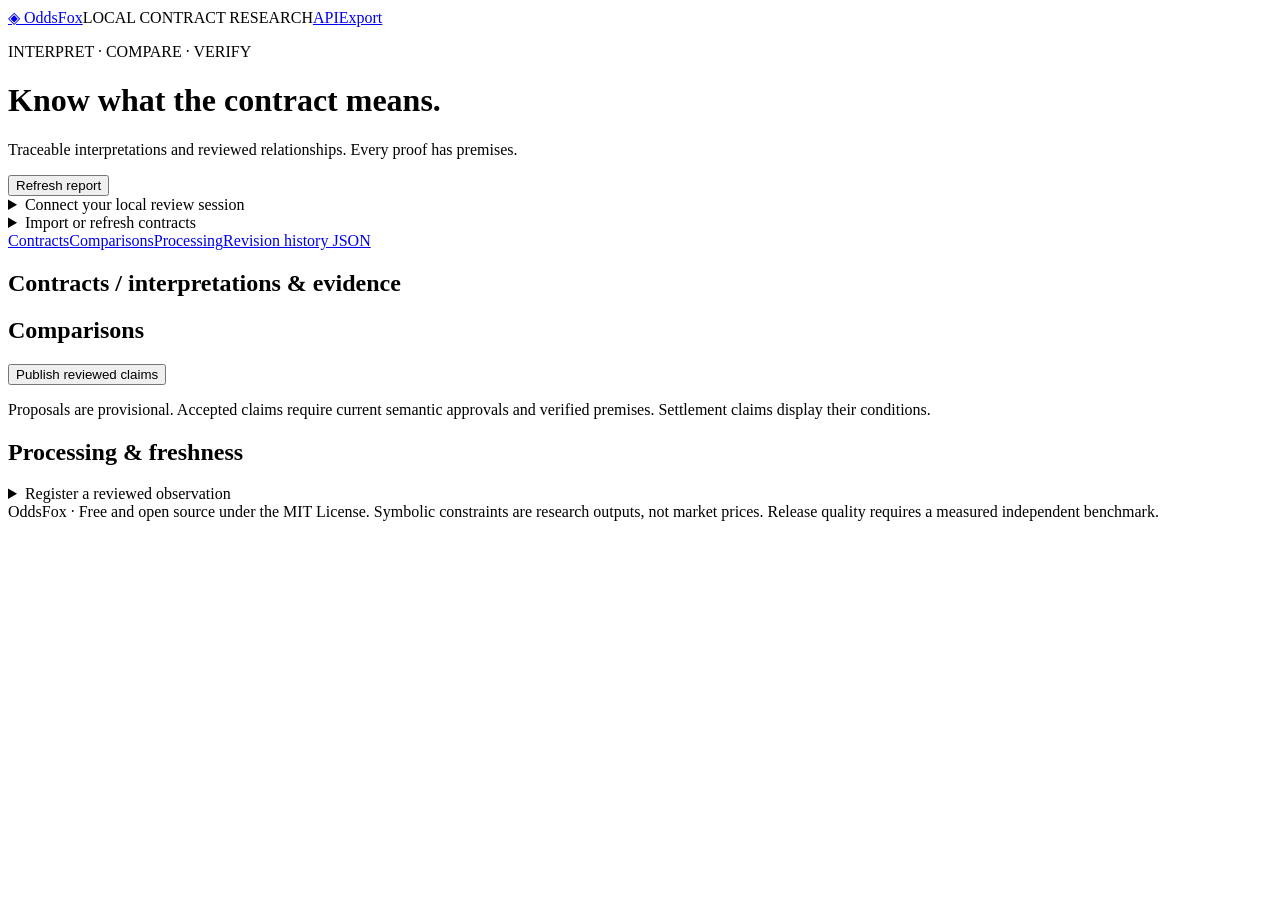
==== src/oddsfox/static/index.html @ d6b0ddec "Implement OddsFox V1 local contract compiler and verifier" ====
<!doctype html>
<html lang="en"><head><meta charset="utf-8"><meta name="viewport" content="width=device-width,initial-scale=1">
<title>OddsFox · Contract research</title><link rel="stylesheet" href="/assets/style.css"><script src="/assets/app.js" defer></script></head>
<body><header><a class="brand" href="/">◈ OddsFox</a><span>LOCAL CONTRACT RESEARCH</span><a href="/openapi.json">API</a><a href="/api/export" download="oddsfox-export.json">Export</a></header>
<main><div class="intro"><div><p class="eyebrow">INTERPRET · COMPARE · VERIFY</p><h1>Know what the contract means.</h1><p class="muted">Traceable interpretations and reviewed relationships. Every proof has premises.</p></div><button id="refresh">Refresh report</button></div>
<div id="notice" role="status" aria-live="polite"></div><section class="metrics" id="metrics"></section>
<details class="panel"><summary>Connect your local review session</summary><p>Paste the session token printed by <code>oddsfox serve</code>. It stays in this tab’s memory. A token authorizes changes; reading never approves a result.</p><label>Session token <input id="token" type="password" autocomplete="off"></label><label>Reviewer name <input id="reviewer" autocomplete="name"></label></details>
<details class="panel"><summary>Import or refresh contracts</summary><p>Choose up to 250 native market IDs. Network capture preserves available rules and flags referenced material for review.</p><label>Venue <select id="venue"><option value="polymarket">Polymarket</option><option value="kalshi">Kalshi</option></select></label><label>Native IDs, separated by commas <input id="ids" placeholder="123456, 123457"></label><button id="capture">Capture contracts</button><hr><label>Or paste an exact captured market JSON payload <textarea id="payload" rows="5"></textarea></label><button id="import">Import captured payload</button></details>
<nav class="tabs" aria-label="Report sections"><a href="#contracts">Contracts</a><a href="#comparisons">Comparisons</a><a href="#activity">Processing</a><a href="/api/export?history=true">Revision history JSON</a></nav>
<section id="contracts"><h2>Contracts <span class="muted">/ interpretations & evidence</span></h2><div id="contract-list"></div></section>
<section id="comparisons"><div class="section-title"><h2>Comparisons</h2><button id="publish">Publish reviewed claims</button></div><p class="muted">Proposals are provisional. Accepted claims require current semantic approvals and verified premises. Settlement claims display their conditions.</p><div id="comparison-list"></div></section>
<section id="activity"><h2>Processing & freshness</h2><div id="activity-list"></div></section>
<details class="panel"><summary>Register a reviewed observation</summary><p>An exact registry definition fixes the source, time, unit, measurement method and revision policy. Paste an Observation object with both canonical identity fields set to null.</p><label>Stable observation name <input id="registry-name"></label><label>Observation JSON <textarea id="registry-json" rows="8"></textarea></label><label>Review rationale <input id="registry-rationale"></label><button id="register">Record reviewed definition</button></details>
<footer>OddsFox · Free and open source under the MIT License. Symbolic constraints are research outputs, not market prices. Release quality requires a measured independent benchmark.</footer></main></body></html>
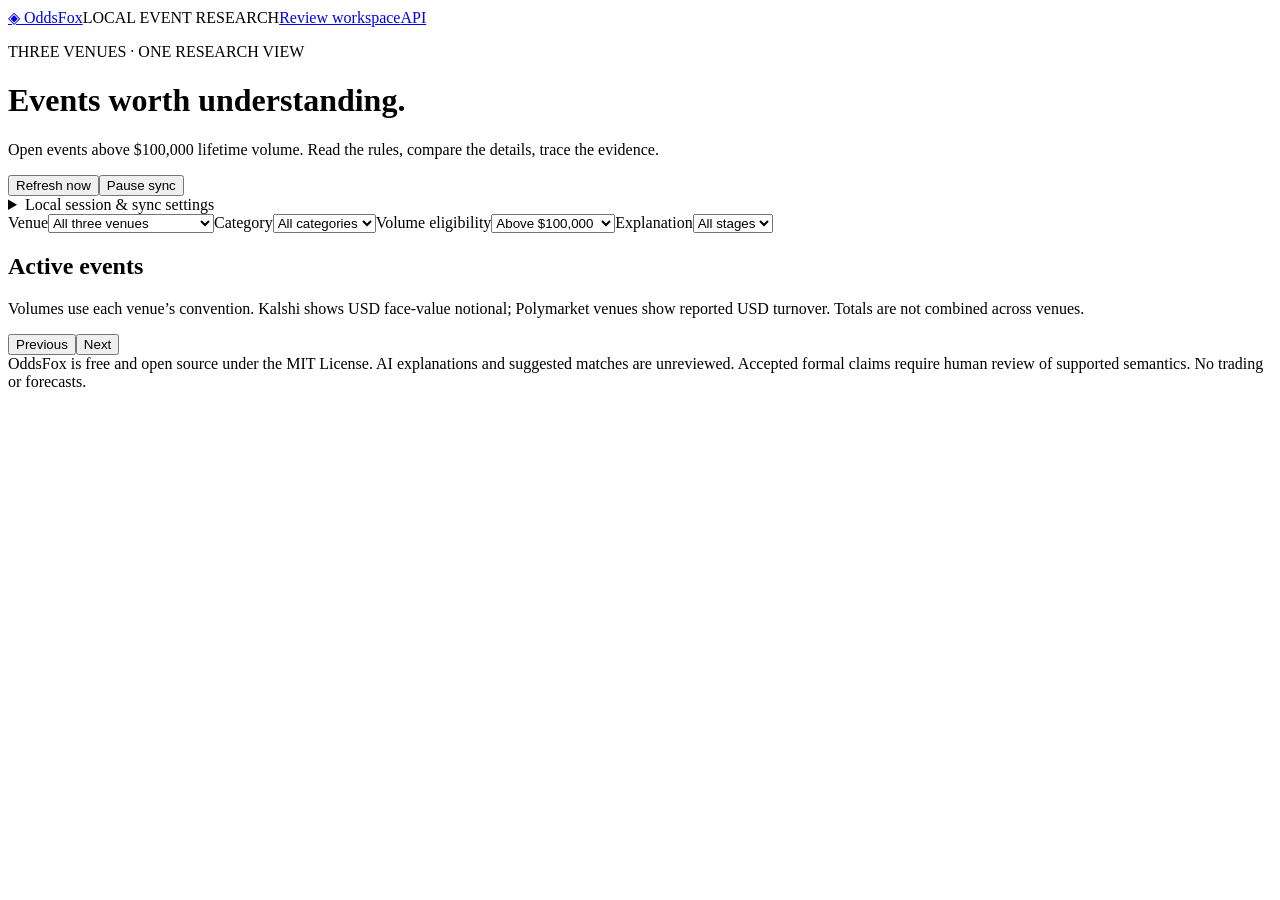
==== commit 0299a38b: "feat: discover and explain active events across three venues" ====
--- a/src/oddsfox/static/index.html
+++ b/src/oddsfox/static/index.html
@@ -1,14 +1,12 @@
 <!doctype html>
-<html lang="en"><head><meta charset="utf-8"><meta name="viewport" content="width=device-width,initial-scale=1">
-<title>OddsFox · Contract research</title><link rel="stylesheet" href="/assets/style.css"><script src="/assets/app.js" defer></script></head>
-<body><header><a class="brand" href="/">◈ OddsFox</a><span>LOCAL CONTRACT RESEARCH</span><a href="/openapi.json">API</a><a href="/api/export" download="oddsfox-export.json">Export</a></header>
-<main><div class="intro"><div><p class="eyebrow">INTERPRET · COMPARE · VERIFY</p><h1>Know what the contract means.</h1><p class="muted">Traceable interpretations and reviewed relationships. Every proof has premises.</p></div><button id="refresh">Refresh report</button></div>
-<div id="notice" role="status" aria-live="polite"></div><section class="metrics" id="metrics"></section>
-<details class="panel"><summary>Connect your local review session</summary><p>Paste the session token printed by <code>oddsfox serve</code>. It stays in this tab’s memory. A token authorizes changes; reading never approves a result.</p><label>Session token <input id="token" type="password" autocomplete="off"></label><label>Reviewer name <input id="reviewer" autocomplete="name"></label></details>
-<details class="panel"><summary>Import or refresh contracts</summary><p>Choose up to 250 native market IDs. Network capture preserves available rules and flags referenced material for review.</p><label>Venue <select id="venue"><option value="polymarket">Polymarket</option><option value="kalshi">Kalshi</option></select></label><label>Native IDs, separated by commas <input id="ids" placeholder="123456, 123457"></label><button id="capture">Capture contracts</button><hr><label>Or paste an exact captured market JSON payload <textarea id="payload" rows="5"></textarea></label><button id="import">Import captured payload</button></details>
-<nav class="tabs" aria-label="Report sections"><a href="#contracts">Contracts</a><a href="#comparisons">Comparisons</a><a href="#activity">Processing</a><a href="/api/export?history=true">Revision history JSON</a></nav>
-<section id="contracts"><h2>Contracts <span class="muted">/ interpretations & evidence</span></h2><div id="contract-list"></div></section>
-<section id="comparisons"><div class="section-title"><h2>Comparisons</h2><button id="publish">Publish reviewed claims</button></div><p class="muted">Proposals are provisional. Accepted claims require current semantic approvals and verified premises. Settlement claims display their conditions.</p><div id="comparison-list"></div></section>
-<section id="activity"><h2>Processing & freshness</h2><div id="activity-list"></div></section>
-<details class="panel"><summary>Register a reviewed observation</summary><p>An exact registry definition fixes the source, time, unit, measurement method and revision policy. Paste an Observation object with both canonical identity fields set to null.</p><label>Stable observation name <input id="registry-name"></label><label>Observation JSON <textarea id="registry-json" rows="8"></textarea></label><label>Review rationale <input id="registry-rationale"></label><button id="register">Record reviewed definition</button></details>
-<footer>OddsFox · Free and open source under the MIT License. Symbolic constraints are research outputs, not market prices. Release quality requires a measured independent benchmark.</footer></main></body></html>
+<html lang="en"><head><meta charset="utf-8"><meta name="viewport" content="width=device-width,initial-scale=1"><title>OddsFox · Events worth understanding</title><link rel="stylesheet" href="/assets/style.css"><script src="/assets/events.js" defer></script></head>
+<body><header><a class="brand" href="/">◈ OddsFox</a><span>LOCAL EVENT RESEARCH</span><a href="/research">Review workspace</a><a href="/openapi.json">API</a></header>
+<main><div class="intro"><div><p class="eyebrow">THREE VENUES · ONE RESEARCH VIEW</p><h1>Events worth understanding.</h1><p class="muted">Open events above $100,000 lifetime volume. Read the rules, compare the details, trace the evidence.</p></div><div class="actions"><button id="sync">Refresh now</button><button id="pause">Pause sync</button></div></div>
+<div id="notice" role="status" aria-live="polite"></div>
+<section class="metrics" id="metrics" aria-label="Discovery coverage"></section>
+<div id="model-status" class="panel"></div>
+<details class="panel"><summary>Local session & sync settings</summary><p>Discovery runs on startup and every 15 minutes while this app runs. Explanations run locally as capacity permits. Paste the token printed by the server to control sync or review contracts.</p><label>Session token <input id="token" type="password" autocomplete="off"></label><div id="sync-status"></div></details>
+<section class="panel filters" aria-label="Filter events"><label>Venue<select id="filter-venue"><option value="">All three venues</option><option value="kalshi">Kalshi</option><option value="polymarket">Polymarket International</option><option value="polymarket_us">Polymarket US</option></select></label><label>Category<select id="filter-category"><option value="">All categories</option></select></label><label>Volume eligibility<select id="filter-qualification"><option value="qualified">Above $100,000</option><option value="unknown">Volume unknown</option><option value="below_threshold">Below threshold</option></select></label><label>Explanation<select id="filter-analysis"><option value="">All stages</option><option value="ready">Available</option><option value="pending">Pending</option></select></label></section>
+<section aria-labelledby="events-heading"><div class="section-title"><h2 id="events-heading">Active events</h2><span id="page-label" class="muted"></span></div><p class="small muted">Volumes use each venue’s convention. Kalshi shows USD face-value notional; Polymarket venues show reported USD turnover. Totals are not combined across venues.</p><div id="event-list" class="event-grid"></div><div class="actions pagination"><button id="previous">Previous</button><button id="next">Next</button></div></section>
+<section id="event-detail" class="panel" hidden aria-label="Event details" tabindex="-1"></section>
+<footer>OddsFox is free and open source under the MIT License. AI explanations and suggested matches are unreviewed. Accepted formal claims require human review of supported semantics. No trading or forecasts.</footer></main></body></html>
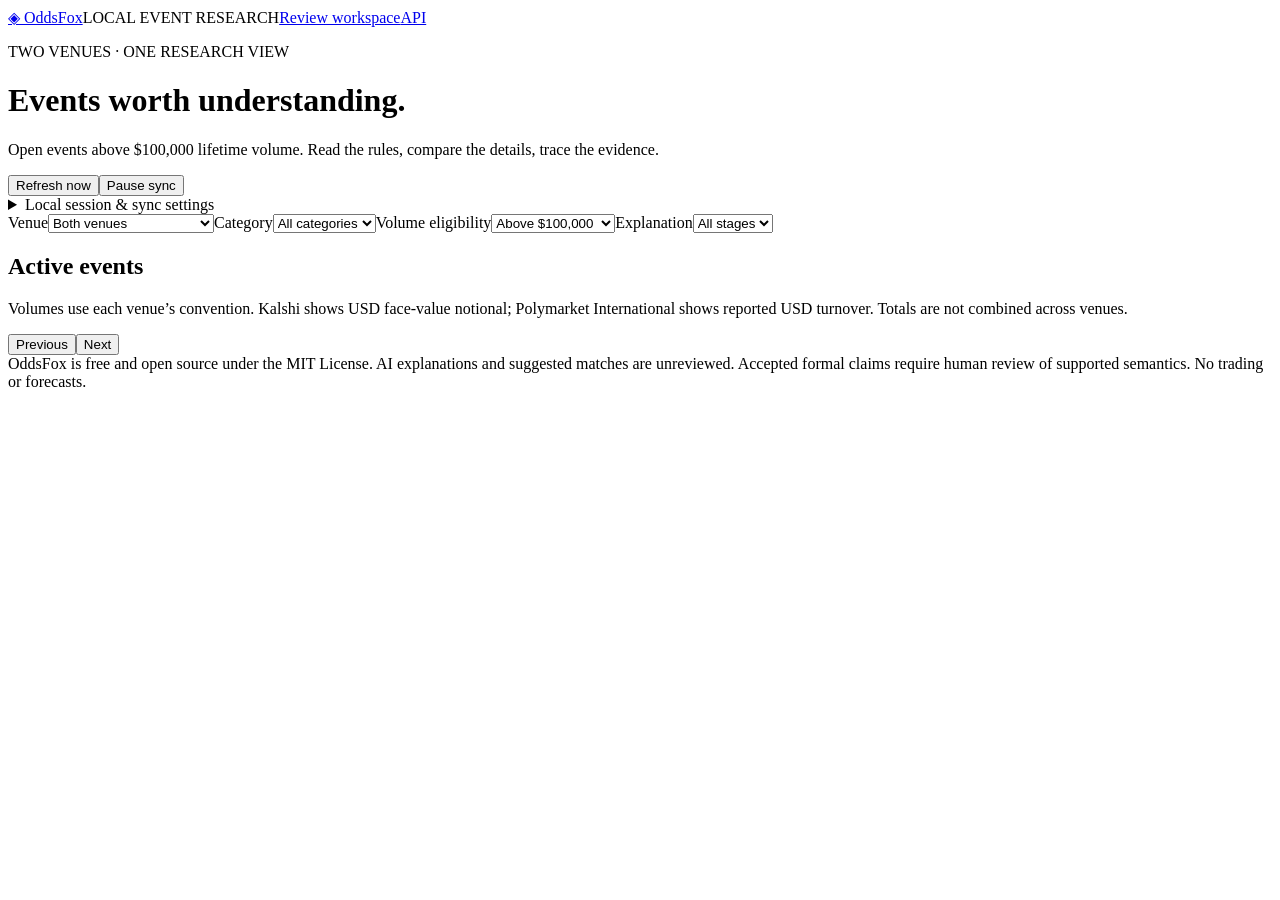
==== commit 5777dcee: "feat: remove Polymarket US with backup-backed data migration" ====
--- a/src/oddsfox/static/index.html
+++ b/src/oddsfox/static/index.html
@@ -1,12 +1,12 @@
 <!doctype html>
 <html lang="en"><head><meta charset="utf-8"><meta name="viewport" content="width=device-width,initial-scale=1"><title>OddsFox · Events worth understanding</title><link rel="stylesheet" href="/assets/style.css"><script src="/assets/events.js" defer></script></head>
 <body><header><a class="brand" href="/">◈ OddsFox</a><span>LOCAL EVENT RESEARCH</span><a href="/research">Review workspace</a><a href="/openapi.json">API</a></header>
-<main><div class="intro"><div><p class="eyebrow">THREE VENUES · ONE RESEARCH VIEW</p><h1>Events worth understanding.</h1><p class="muted">Open events above $100,000 lifetime volume. Read the rules, compare the details, trace the evidence.</p></div><div class="actions"><button id="sync">Refresh now</button><button id="pause">Pause sync</button></div></div>
+<main><div class="intro"><div><p class="eyebrow">TWO VENUES · ONE RESEARCH VIEW</p><h1>Events worth understanding.</h1><p class="muted">Open events above $100,000 lifetime volume. Read the rules, compare the details, trace the evidence.</p></div><div class="actions"><button id="sync">Refresh now</button><button id="pause">Pause sync</button></div></div>
 <div id="notice" role="status" aria-live="polite"></div>
 <section class="metrics" id="metrics" aria-label="Discovery coverage"></section>
 <div id="model-status" class="panel"></div>
 <details class="panel"><summary>Local session & sync settings</summary><p>Discovery runs on startup and every 15 minutes while this app runs. Explanations run locally as capacity permits. Paste the token printed by the server to control sync or review contracts.</p><label>Session token <input id="token" type="password" autocomplete="off"></label><div id="sync-status"></div></details>
-<section class="panel filters" aria-label="Filter events"><label>Venue<select id="filter-venue"><option value="">All three venues</option><option value="kalshi">Kalshi</option><option value="polymarket">Polymarket International</option><option value="polymarket_us">Polymarket US</option></select></label><label>Category<select id="filter-category"><option value="">All categories</option></select></label><label>Volume eligibility<select id="filter-qualification"><option value="qualified">Above $100,000</option><option value="unknown">Volume unknown</option><option value="below_threshold">Below threshold</option></select></label><label>Explanation<select id="filter-analysis"><option value="">All stages</option><option value="ready">Available</option><option value="pending">Pending</option></select></label></section>
-<section aria-labelledby="events-heading"><div class="section-title"><h2 id="events-heading">Active events</h2><span id="page-label" class="muted"></span></div><p class="small muted">Volumes use each venue’s convention. Kalshi shows USD face-value notional; Polymarket venues show reported USD turnover. Totals are not combined across venues.</p><div id="event-list" class="event-grid"></div><div class="actions pagination"><button id="previous">Previous</button><button id="next">Next</button></div></section>
+<section class="panel filters" aria-label="Filter events"><label>Venue<select id="filter-venue"><option value="">Both venues</option><option value="kalshi">Kalshi</option><option value="polymarket">Polymarket International</option></select></label><label>Category<select id="filter-category"><option value="">All categories</option></select></label><label>Volume eligibility<select id="filter-qualification"><option value="qualified">Above $100,000</option><option value="unknown">Volume unknown</option><option value="below_threshold">Below threshold</option></select></label><label>Explanation<select id="filter-analysis"><option value="">All stages</option><option value="ready">Available</option><option value="pending">Pending</option></select></label></section>
+<section aria-labelledby="events-heading"><div class="section-title"><h2 id="events-heading">Active events</h2><span id="page-label" class="muted"></span></div><p class="small muted">Volumes use each venue’s convention. Kalshi shows USD face-value notional; Polymarket International shows reported USD turnover. Totals are not combined across venues.</p><div id="event-list" class="event-grid"></div><div class="actions pagination"><button id="previous">Previous</button><button id="next">Next</button></div></section>
 <section id="event-detail" class="panel" hidden aria-label="Event details" tabindex="-1"></section>
 <footer>OddsFox is free and open source under the MIT License. AI explanations and suggested matches are unreviewed. Accepted formal claims require human review of supported semantics. No trading or forecasts.</footer></main></body></html>
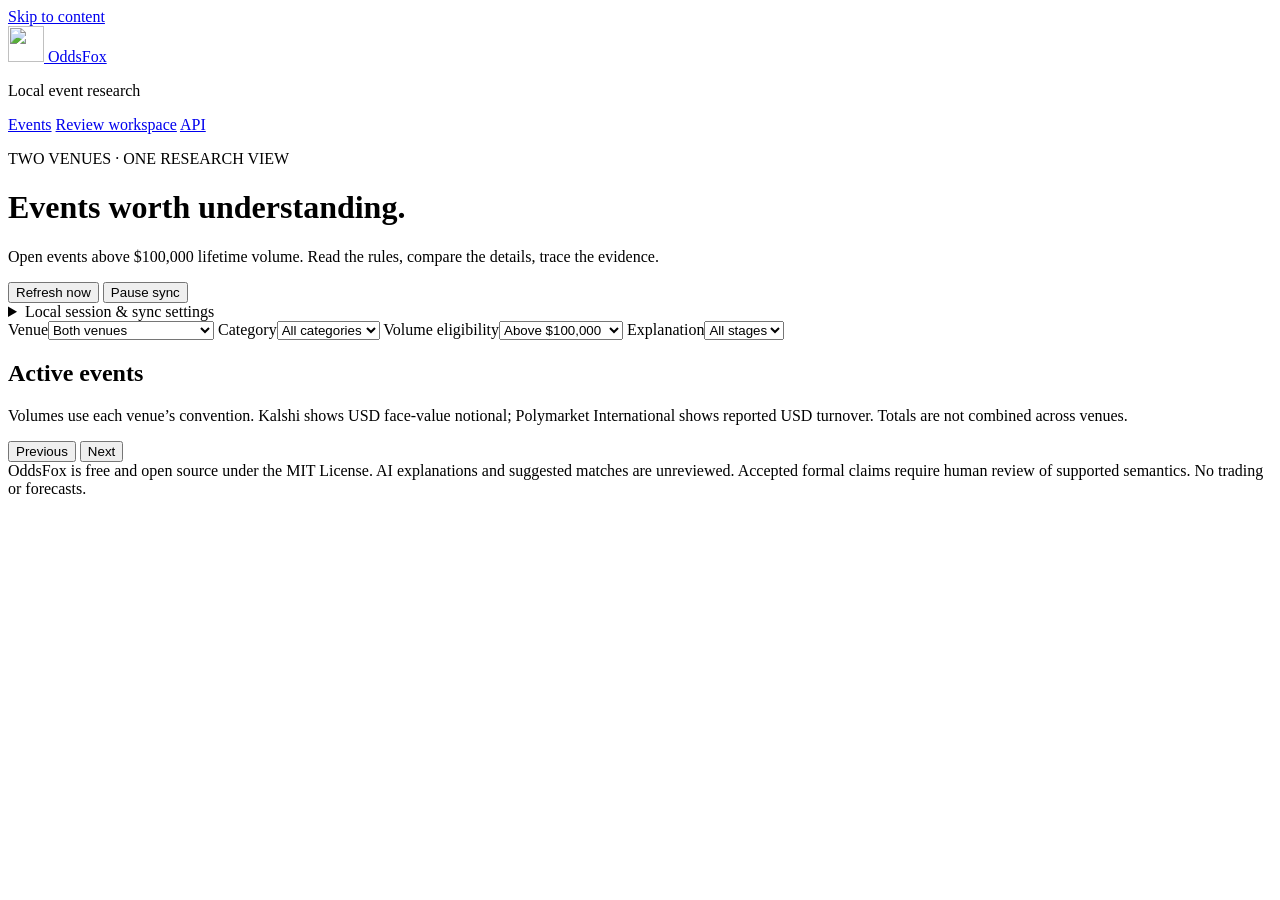
==== commit aa393a22: "Adopt the OddsFox visual system on local research pages Co-authored-by: Cursor <cursoragent@cursor.c" ====
--- a/src/oddsfox/static/index.html
+++ b/src/oddsfox/static/index.html
@@ -1,12 +1,72 @@
 <!doctype html>
-<html lang="en"><head><meta charset="utf-8"><meta name="viewport" content="width=device-width,initial-scale=1"><title>OddsFox · Events worth understanding</title><link rel="stylesheet" href="/assets/style.css"><script src="/assets/events.js" defer></script></head>
-<body><header><a class="brand" href="/">◈ OddsFox</a><span>LOCAL EVENT RESEARCH</span><a href="/research">Review workspace</a><a href="/openapi.json">API</a></header>
-<main><div class="intro"><div><p class="eyebrow">TWO VENUES · ONE RESEARCH VIEW</p><h1>Events worth understanding.</h1><p class="muted">Open events above $100,000 lifetime volume. Read the rules, compare the details, trace the evidence.</p></div><div class="actions"><button id="sync">Refresh now</button><button id="pause">Pause sync</button></div></div>
-<div id="notice" role="status" aria-live="polite"></div>
-<section class="metrics" id="metrics" aria-label="Discovery coverage"></section>
-<div id="model-status" class="panel"></div>
-<details class="panel"><summary>Local session & sync settings</summary><p>Discovery runs on startup and every 15 minutes while this app runs. Explanations run locally as capacity permits. Paste the token printed by the server to control sync or review contracts.</p><label>Session token <input id="token" type="password" autocomplete="off"></label><div id="sync-status"></div></details>
-<section class="panel filters" aria-label="Filter events"><label>Venue<select id="filter-venue"><option value="">Both venues</option><option value="kalshi">Kalshi</option><option value="polymarket">Polymarket International</option></select></label><label>Category<select id="filter-category"><option value="">All categories</option></select></label><label>Volume eligibility<select id="filter-qualification"><option value="qualified">Above $100,000</option><option value="unknown">Volume unknown</option><option value="below_threshold">Below threshold</option></select></label><label>Explanation<select id="filter-analysis"><option value="">All stages</option><option value="ready">Available</option><option value="pending">Pending</option></select></label></section>
-<section aria-labelledby="events-heading"><div class="section-title"><h2 id="events-heading">Active events</h2><span id="page-label" class="muted"></span></div><p class="small muted">Volumes use each venue’s convention. Kalshi shows USD face-value notional; Polymarket International shows reported USD turnover. Totals are not combined across venues.</p><div id="event-list" class="event-grid"></div><div class="actions pagination"><button id="previous">Previous</button><button id="next">Next</button></div></section>
-<section id="event-detail" class="panel" hidden aria-label="Event details" tabindex="-1"></section>
-<footer>OddsFox is free and open source under the MIT License. AI explanations and suggested matches are unreviewed. Accepted formal claims require human review of supported semantics. No trading or forecasts.</footer></main></body></html>
+<html lang="en">
+<head>
+  <meta charset="utf-8">
+  <meta name="viewport" content="width=device-width,initial-scale=1">
+  <title>OddsFox · Events worth understanding</title>
+  <link rel="icon" href="/assets/logo.png" type="image/png">
+  <link rel="stylesheet" href="/assets/style.css">
+  <script src="/assets/events.js" defer></script>
+</head>
+<body>
+  <a class="skip" href="#main-content">Skip to content</a>
+  <header>
+    <div class="header-inner">
+      <div class="brand-lockup">
+        <a class="brand" href="/">
+          <img src="/assets/logo.png" alt="" width="36" height="36">
+          OddsFox
+        </a>
+        <p class="brand-kicker">Local event research</p>
+      </div>
+      <nav aria-label="Primary">
+        <a href="/" aria-current="page">Events</a>
+        <a href="/research">Review workspace</a>
+        <a href="/openapi.json">API</a>
+      </nav>
+    </div>
+  </header>
+  <main id="main-content" tabindex="-1">
+    <div class="intro">
+      <div>
+        <p class="eyebrow">TWO VENUES · ONE RESEARCH VIEW</p>
+        <h1>Events worth understanding.</h1>
+        <p class="muted">Open events above $100,000 lifetime volume. Read the rules, compare the details, trace the evidence.</p>
+      </div>
+      <div class="actions">
+        <button id="sync" type="button">Refresh now</button>
+        <button id="pause" type="button" class="secondary">Pause sync</button>
+      </div>
+    </div>
+    <div id="notice" role="status" aria-live="polite"></div>
+    <section class="metrics" id="metrics" aria-label="Discovery coverage"></section>
+    <div id="model-status" class="panel"></div>
+    <details class="panel">
+      <summary>Local session &amp; sync settings</summary>
+      <p>Discovery runs on startup and every 15 minutes while this app runs. Explanations run locally as capacity permits. Paste the token printed by the server to control sync or review contracts.</p>
+      <label>Session token <input id="token" type="password" autocomplete="off"></label>
+      <div id="sync-status"></div>
+    </details>
+    <section class="panel filters" aria-label="Filter events">
+      <label>Venue<select id="filter-venue"><option value="">Both venues</option><option value="kalshi">Kalshi</option><option value="polymarket">Polymarket International</option></select></label>
+      <label>Category<select id="filter-category"><option value="">All categories</option></select></label>
+      <label>Volume eligibility<select id="filter-qualification"><option value="qualified">Above $100,000</option><option value="unknown">Volume unknown</option><option value="below_threshold">Below threshold</option></select></label>
+      <label>Explanation<select id="filter-analysis"><option value="">All stages</option><option value="ready">Available</option><option value="pending">Pending</option></select></label>
+    </section>
+    <section aria-labelledby="events-heading">
+      <div class="section-title">
+        <h2 id="events-heading">Active events</h2>
+        <span id="page-label" class="muted"></span>
+      </div>
+      <p class="small muted">Volumes use each venue’s convention. Kalshi shows USD face-value notional; Polymarket International shows reported USD turnover. Totals are not combined across venues.</p>
+      <div id="event-list" class="event-grid"></div>
+      <nav class="actions pagination" aria-label="Event pages">
+        <button id="previous" type="button" class="secondary">Previous</button>
+        <button id="next" type="button" class="secondary">Next</button>
+      </nav>
+    </section>
+    <section id="event-detail" class="panel" hidden aria-label="Event details" tabindex="-1"></section>
+    <footer>OddsFox is free and open source under the MIT License. AI explanations and suggested matches are unreviewed. Accepted formal claims require human review of supported semantics. No trading or forecasts.</footer>
+  </main>
+</body>
+</html>
